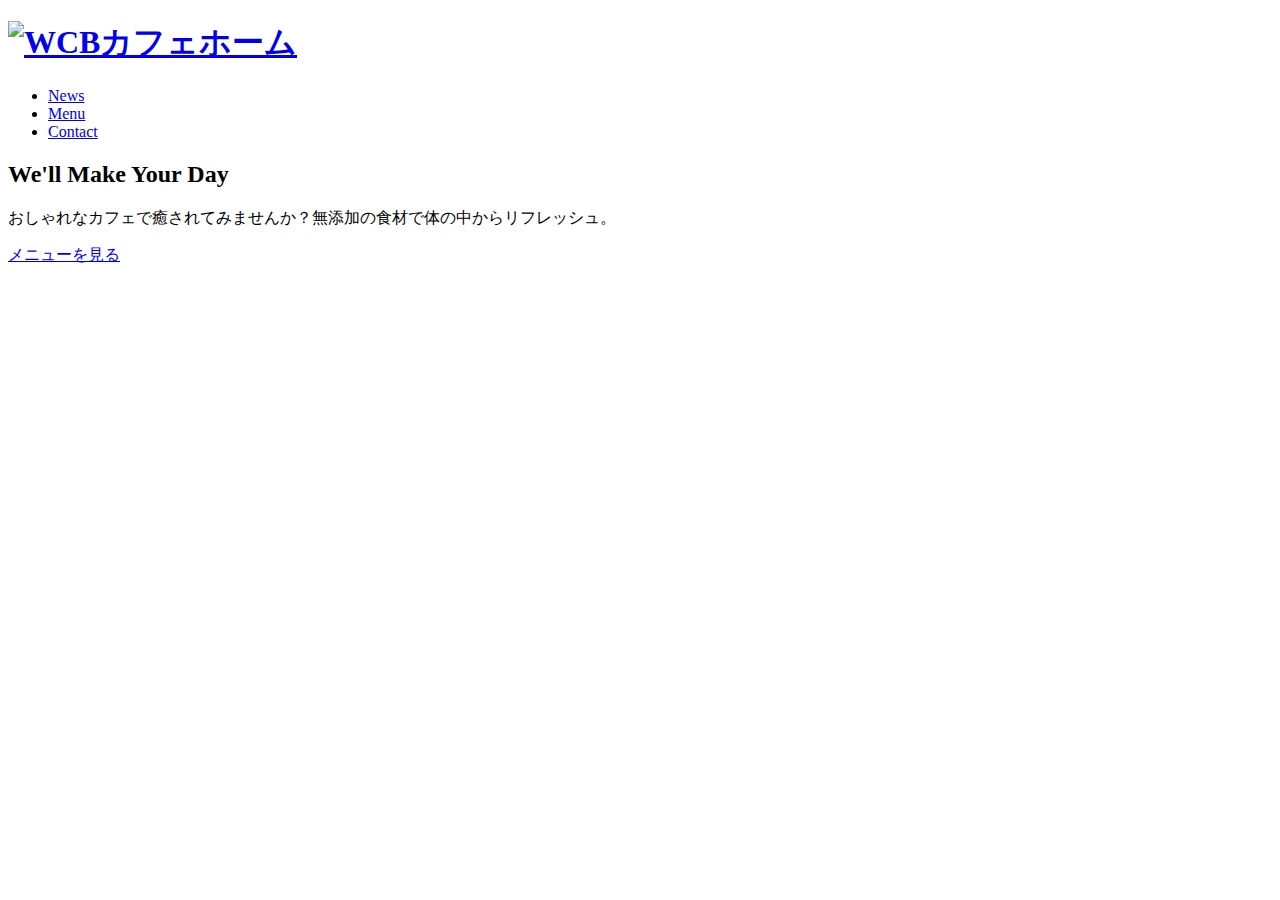
==== index.html @ 0476d51a "Create index.html" ====
<!DOCTYPE html>
<html lang="ja">
    <head>
        <meta charset="utf-8">
        <title>WCB Cafe</title>
        <meta name="description" content="ブレンドコーヒーとヘルシーなオーガニックフードを提供するカフェ">

        <link rel="stylesheet" href="https://unpkg.com/ress/dist/ress.min.css">
        <link href="https://fonts.googleapis.com/css?family=Philosopher" rel="stylesheet">
        <link href="css/style.css" rel="stylesheet">
        <link rel="icon" type="image/png" href="images/favicon.png">

        <meta property="og:url" content="file:///Users/kinoshitahikari/Desktop/HTML-lesson/WCBCafe/index.html">
        <meta property="og:type" content="website">
        <meta property="og:title" content="WCB Cafe Home">
        <meta property="og:description" content="おしゃれなカフェで癒されてみませんか？無添加の食材で体の中からリフレッシュ。">
        <meta property="og:image" content="/Users/kinoshitahikari/Desktop/HTML-lesson/WCBCafe/images/pexels-ayse-nur-99373970-16545082.jpg">

        <meta name="viewport" content="width=device-width, initial-scale=1">
    </head>
    <body>
        <div id="home" class="big-bg"> 
            <header class="page-header wrapper">
                <h1><a href="index.html"><img class="logo" src="file:///Users/kinoshitahikari/Downloads/HTML-CSS-Webdesign-5/WCBCafe/images/logo.svg" alt="WCBカフェホーム"></a></h1>
                <nav>
                    <ul class="main-nav">
                        <li><a href="news.html">News</a></li>
                        <li><a href="menu.html">Menu</a></li>
                        <li><a href="contact.html">Contact</a></li>
                    </ul>
                </nav>
            </header>

            <div class="home-content wrapper">
                <h2 class="page-title">We'll Make Your Day</h2>
                <p>おしゃれなカフェで癒されてみませんか？無添加の食材で体の中からリフレッシュ。</p>
                <a href="menu.html" class="button">メニューを見る</a>
            </div>
        </div>    
    </body>
</html>
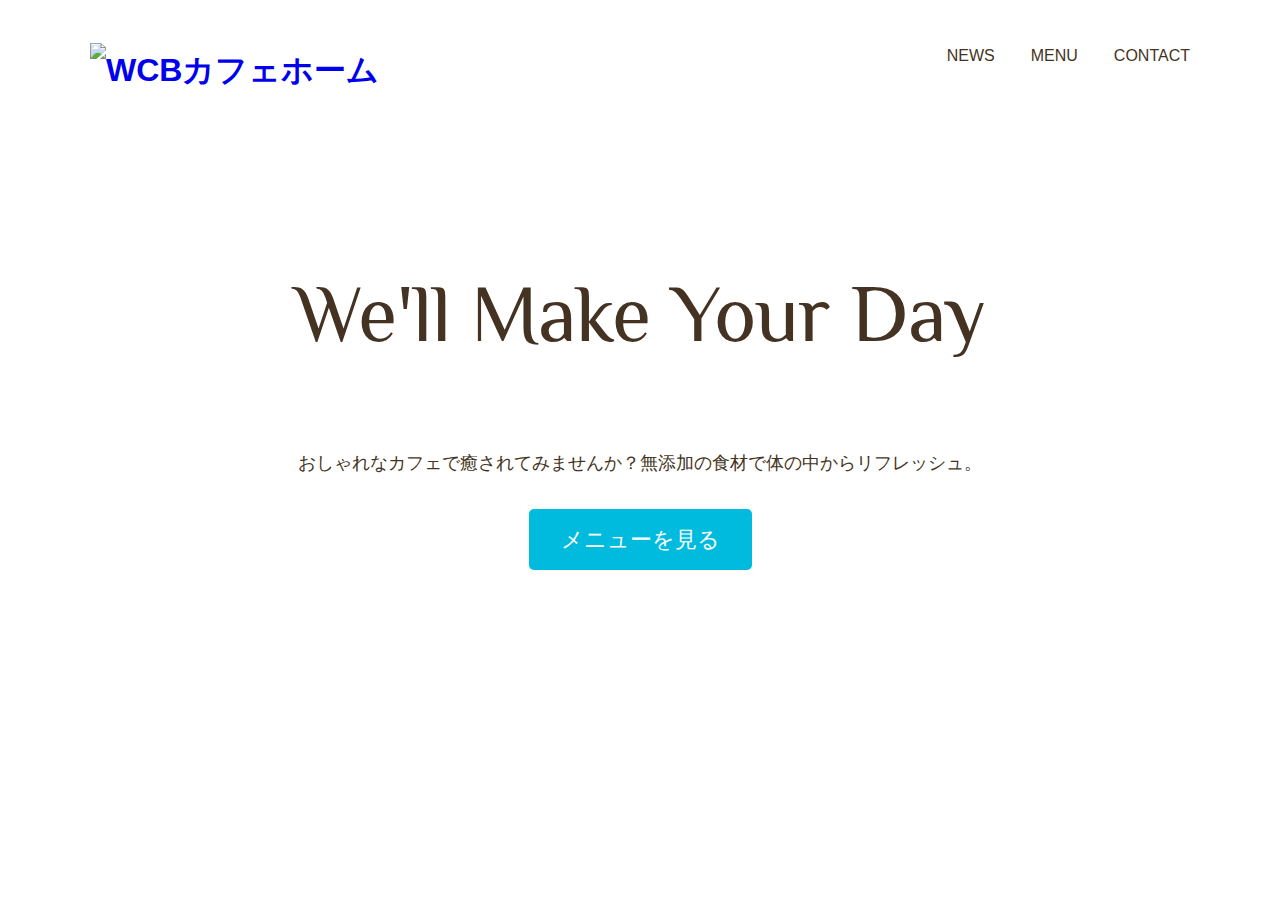
==== commit dc57f57d: "Update index.html" ====
--- a/index.html
+++ b/index.html
@@ -7,7 +7,7 @@
 
         <link rel="stylesheet" href="https://unpkg.com/ress/dist/ress.min.css">
         <link href="https://fonts.googleapis.com/css?family=Philosopher" rel="stylesheet">
-        <link href="css/style.css" rel="stylesheet">
+        <link href="./style.css" rel="stylesheet">
         <link rel="icon" type="image/png" href="images/favicon.png">
 
         <meta property="og:url" content="file:///Users/kinoshitahikari/Desktop/HTML-lesson/WCBCafe/index.html">
--- a/style.css
+++ b/style.css
@@ -0,0 +1,361 @@
+@charset "UTF-8";
+html {
+    font-size:100%
+}
+body {
+    font-family:"Yu Gothic Medium","游ゴシック Medium","YuGothic","游ゴシック体","ヒラギノ角ゴ Pro W3",sans-serif;
+    line-height:1.7;
+    color:#432;
+}
+a {
+    text-decoration: none;
+}
+img {
+    max-width: 100%;
+}
+
+.logo {
+    width:210px;
+    margin-top: 14px;
+}
+.main-nav {
+    display:flex;
+    font: size 1.25rem;
+    text-transform: uppercase;
+    margin-top:34px;
+    list-style: none;
+}
+.main-nav li {
+    margin-left: 36px;
+}
+.main-nav a {
+    color: #432;
+}
+.main-nav a:hover {
+    color:#0bd
+}
+.page-header {
+    display:flex;
+    justify-content: space-between;
+}
+.wrapper {
+    max-width: 1100px;
+    margin: 0 auto;
+    padding: 0 4%;
+}
+.home-content {
+    text-align: center;
+    margin-top: 10%;
+}
+.home-content p {
+    font-size: 1.125rem;
+    margin: 10px 0 42px;
+}
+/* 見出し */
+.page-title {
+    font-size: 5rem;
+    font-family: "Philosopher",serif;
+    text-transform: uppercase;
+    font-weight: normal;
+}
+/* ボタン */
+.button {
+    font-size: 1.375rem;
+    background: #0bd;
+    color: #fff;
+    border-radius: 5px;
+    padding: 18px 32px;
+}
+.button:hover {
+    background: #0090aa;
+}
+.big-bg {
+    background-size: cover;
+    background-position: center top;
+}
+#home {
+    background-image: url(/Users/kinoshitahikari/Desktop/HTML-lesson/WCBCafe/images/content-pixie-Xv0CHwbn6O8-unsplash.jpg);
+    min-height: 100vh;
+}
+#home .page-title {
+    text-transform: none;
+}
+#news {
+    background-image: url(/Users/kinoshitahikari/Desktop/HTML-lesson/WCBCafe/images/pexels-wdnet-96620.jpg);
+    height: 270px;
+    margin-bottom: 40px;
+}
+#news .page-title {
+    text-align: center;
+}
+footer {
+    background-color: #432;
+    text-align: center;
+    padding: 26px 0;
+}
+footer p {
+    color: #fff;
+    font-size: 0.875rem;
+}
+/* 記事部分 */
+article {
+    width: 74%;
+}
+/* サイドバー */
+aside {
+    width: 22%;
+}
+.news-contents {
+    display: flex;
+    justify-content: space-between;
+    margin-bottom: 50px;
+}
+.post-info {
+    position: relative;
+    padding-top: 4px;
+    margin-bottom: 40px;
+}
+.post-date {
+    background-color: #0bd;
+    border-radius: 50%;
+    color: #fff;
+    width: 100px;
+    height: 100px;
+    font-size: 1.625rem;
+    text-align: center;
+    position: absolute;
+    top:0;
+    padding-top: 10px;
+}
+.post-date span {
+    font-size: 1rem;
+    border-top: 1px rgba(255,255,255,0.5) solid;
+    padding-top: 6px;
+    display: block;
+    width: 60%;
+    margin: 0 auto; 
+}
+.post-title {
+    font-family: "Yu Mincho","Yumincho",serif;
+    font-size: 2rem;
+    font-weight: normal;
+}
+.post-title,
+.post-cat {
+    margin-left: 120px;
+}
+article img {
+    margin-bottom: 20px;
+}
+article p {
+    margin-bottom: 1rem;
+}
+.sub-title {
+    font-size: 1.375rem;
+    padding: 0 8px 8px;
+    border-bottom: 2px #0bd solid;
+    font-weight: normal;
+}
+aside p {
+    padding: 12px 10px;
+}
+.sub-menu {
+    list-style: none;
+    margin-bottom: 60px;
+}
+.sub-menu li {
+    border-bottom: 1px #ddd solid;
+}
+.sub-menu a {
+    color: #432;
+    padding: 10px;
+    display: block;
+}
+.sub-menu a:hover {
+    color: #0bd;
+}
+
+/* MENU -------------- */
+#menu {
+    background-image: url(/Users/kinoshitahikari/Desktop/HTML-lesson/WCBCafe/images/pexels-catscoming-2035729.jpg);
+    min-height: 100vh;
+}
+.menu-content {
+    max-width: 560px;
+    margin-top: 10%;
+}
+.menu-content .page-title {
+    text-align: center;
+}
+.menu-content p {
+    font-size: 1.125rem;
+    margin: 10px 0 0;
+}
+.grid {
+    display: grid;
+    gap: 26px;
+    grid-template-columns: repeat(auto-fit,minmax(240px,1fr));
+    margin-top: 6%;
+    margin-bottom: 50px;
+}
+/* CONTACT */
+#contact {
+    background-image: url(/Users/kinoshitahikari/Desktop/HTML-lesson/WCBCafe/images/pexels-thepaintedsquare-1652402.jpg);
+    min-height: 100vh;
+}
+
+/* フォーム */
+form div {
+    margin-bottom: 14px;
+}
+label {
+    font-size: 1.125rem;
+    margin-bottom: 10px;
+    display: block;
+}
+input[type="text"],
+input[type="email"],
+textarea {
+    background-color: rgba(255,255,255,0.5);
+    border: 1px #fff solid;
+    border-radius: 5px;
+    padding: 10px;
+    font-size: 1rem;
+}
+input[type="text"],
+input[type="email"] {
+    width: 100%;
+    max-width: 240px;
+}
+textarea {
+    width: 100%;
+    max-width: 480px;
+    height: 6rem;
+}
+input[type="submit"] {
+    border: none;
+    cursor: pointer;
+    line-height: 1;
+}
+/* 店舗情報・地図 */
+#location {
+    padding: 4% 0;
+}
+#location .wrapper {
+    display: flex;
+    justify-content: space-between;
+}
+.location-info {
+    width: 22%;
+}
+.location-info p {
+    padding: 12px 10px;
+}
+.location-map {
+    width: 74%;
+}
+/* iframe */
+iframe {
+    width: 100%;
+}
+/* SNS */
+#sns {
+    background-color: #faf7f0;
+    padding: 4% 0;
+}
+#sns .wrapper {
+    display: flex;
+    justify-content: space-between;
+}
+#sns .sub-title {
+    margin-bottom: 30px;
+}
+.sns-box {
+    width: 30%;
+}
+/* モバイル版 */
+@media (max-width:600px) {
+    .page-title {
+        font-size: 2.5rem;
+    }
+    .page-header {
+        flex-direction: column;
+        align-items: center;
+    }
+    /* HEADER */
+    .main-nav {
+        font-size: 1rem;
+        margin-top: 10px;
+    }
+    .main-nav li {
+        margin: 0 20px;
+    }
+    /* HOME */
+    .home-content {
+        margin-top: 20%;
+    }
+    /* NEWS */
+    .news-contents {
+        flex-direction: column;
+    }
+    article,
+    aside {
+        width: 100%;
+    }
+    #news .page-title {
+        margin-top: 30px;
+    }
+    aside {
+        margin-top: 60px;
+    }
+    .post-info {
+        margin-bottom: 30px;
+    }
+    .post-date {
+        width: 70px;
+        height: 70px;
+        font-size: 1rem;
+    }
+    .post-date span {
+        font-size: 0.875rem;
+        padding-top: 2px;
+    }
+    .post-title {
+        font-size: 1.375rem;
+    }
+    .post-cat {
+        font-size: 0.875rem;
+        margin-top: 10px;
+    }
+    .post-title,
+    .post-cat {
+        margin-left: 80px;
+    }
+    /* MENU */
+    .menu-content {
+        margin-top: 20%;
+    }
+    /* CONTACT */
+    #contact .page-title {
+        margin-top: 40px;
+    }
+    /* フォーム */
+    input[type="text"],
+    input[type="email"],
+    textarea {
+        max-width: 100%;
+    }
+    /* 店舗情報・地図 / SNS */
+    #location .wrapper,
+    #sns .wrapper {
+        flex-direction: column;
+    }
+    .location-info,
+    .location-map,
+    .sns-box {
+        width: 100%;
+    }
+    .sns-box {
+        margin-bottom: 30px;
+    }
+}
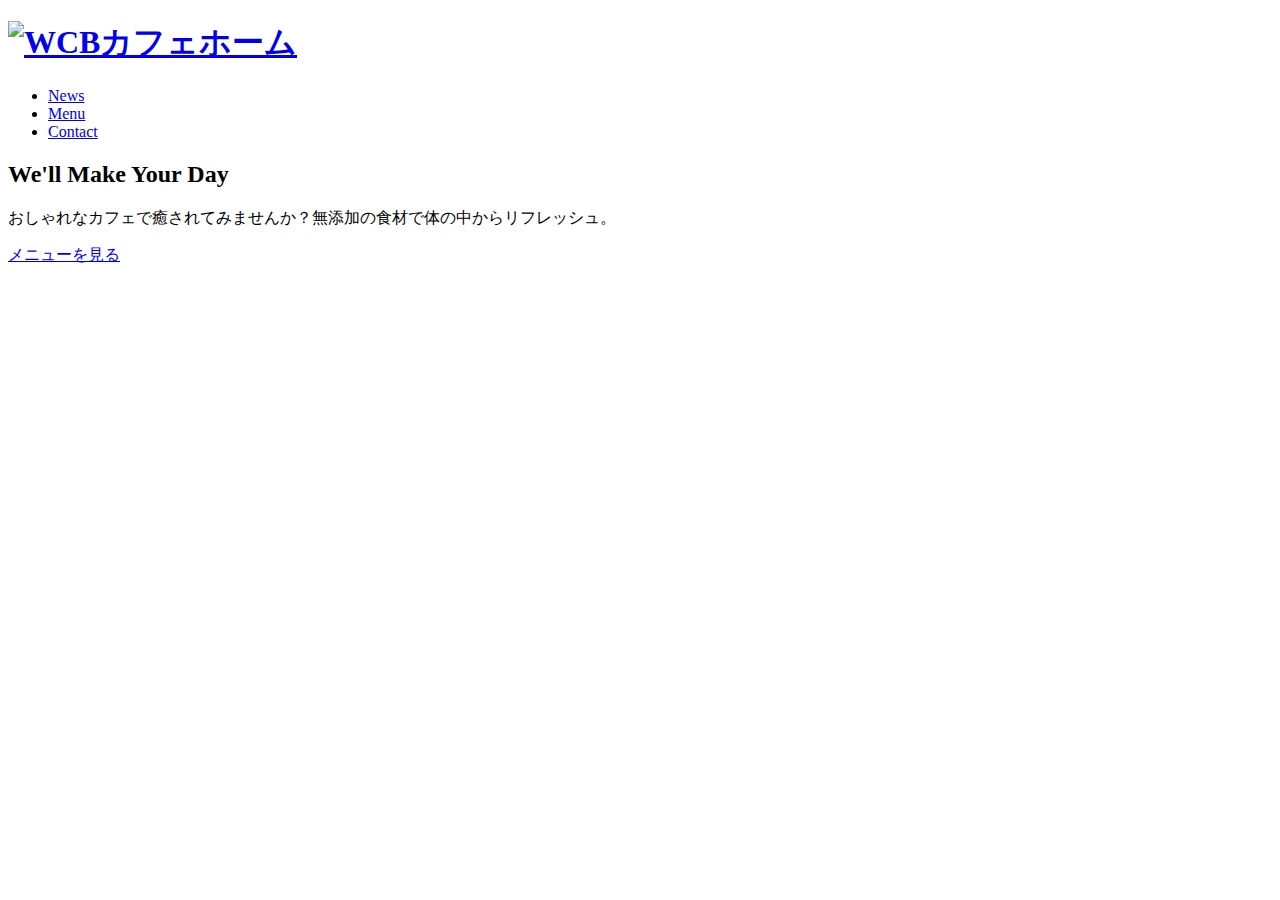
==== commit ca02b3fc: "Update index.html" ====
--- a/index.html
+++ b/index.html
@@ -7,7 +7,7 @@
 
         <link rel="stylesheet" href="https://unpkg.com/ress/dist/ress.min.css">
         <link href="https://fonts.googleapis.com/css?family=Philosopher" rel="stylesheet">
-        <link href="./style.css" rel="stylesheet">
+        <link href="css/style.css" rel="stylesheet">
         <link rel="icon" type="image/png" href="images/favicon.png">
 
         <meta property="og:url" content="file:///Users/kinoshitahikari/Desktop/HTML-lesson/WCBCafe/index.html">
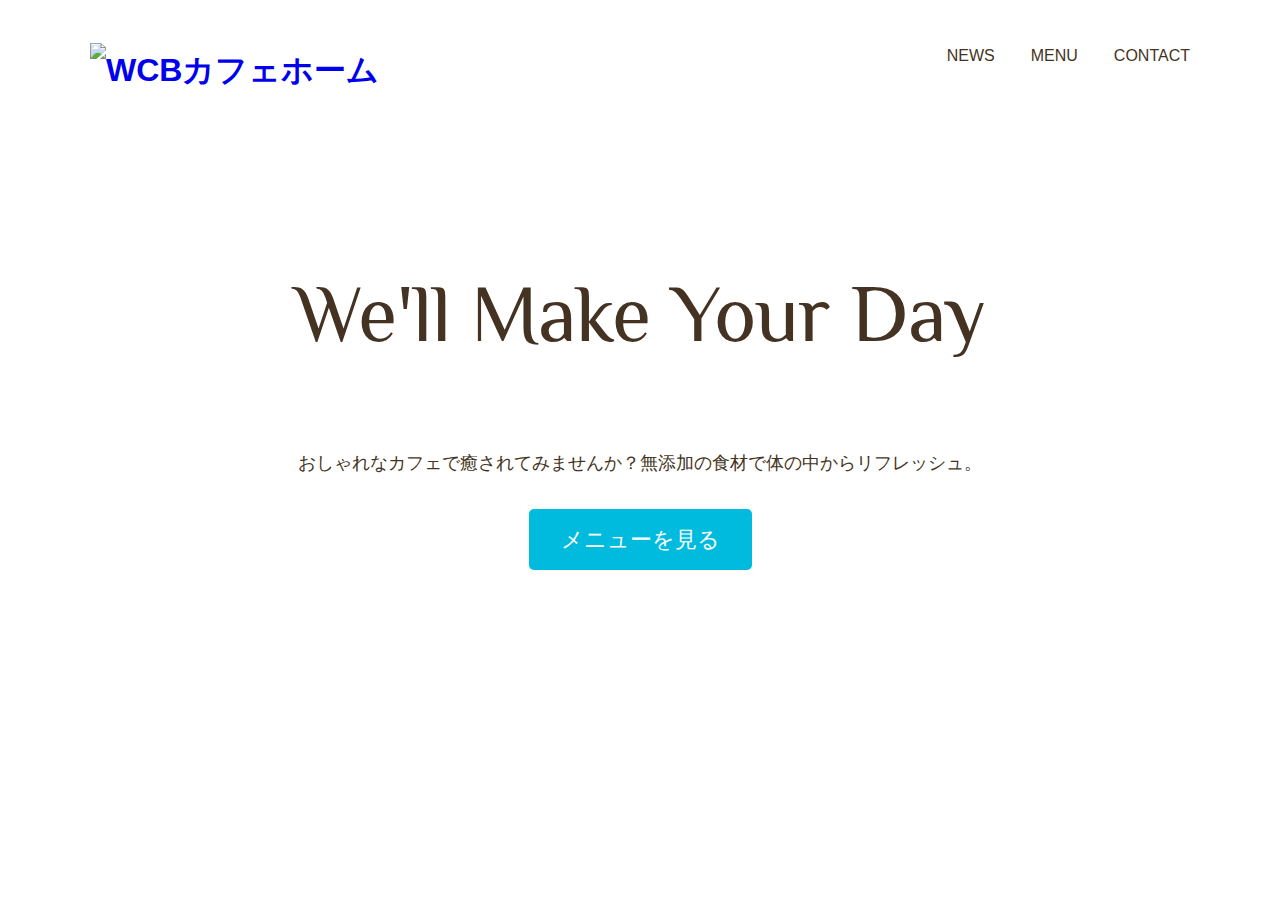
==== commit 694abd3b: "Update index.html" ====
--- a/index.html
+++ b/index.html
@@ -7,7 +7,7 @@
 
         <link rel="stylesheet" href="https://unpkg.com/ress/dist/ress.min.css">
         <link href="https://fonts.googleapis.com/css?family=Philosopher" rel="stylesheet">
-        <link href="css/style.css" rel="stylesheet">
+        <link href="./style.css" rel="stylesheet">
         <link rel="icon" type="image/png" href="images/favicon.png">
 
         <meta property="og:url" content="file:///Users/kinoshitahikari/Desktop/HTML-lesson/WCBCafe/index.html">
--- a/style.css
+++ b/style.css
@@ -0,0 +1,361 @@
+@charset "UTF-8";
+html {
+    font-size:100%
+}
+body {
+    font-family:"Yu Gothic Medium","游ゴシック Medium","YuGothic","游ゴシック体","ヒラギノ角ゴ Pro W3",sans-serif;
+    line-height:1.7;
+    color:#432;
+}
+a {
+    text-decoration: none;
+}
+img {
+    max-width: 100%;
+}
+
+.logo {
+    width:210px;
+    margin-top: 14px;
+}
+.main-nav {
+    display:flex;
+    font: size 1.25rem;
+    text-transform: uppercase;
+    margin-top:34px;
+    list-style: none;
+}
+.main-nav li {
+    margin-left: 36px;
+}
+.main-nav a {
+    color: #432;
+}
+.main-nav a:hover {
+    color:#0bd
+}
+.page-header {
+    display:flex;
+    justify-content: space-between;
+}
+.wrapper {
+    max-width: 1100px;
+    margin: 0 auto;
+    padding: 0 4%;
+}
+.home-content {
+    text-align: center;
+    margin-top: 10%;
+}
+.home-content p {
+    font-size: 1.125rem;
+    margin: 10px 0 42px;
+}
+/* 見出し */
+.page-title {
+    font-size: 5rem;
+    font-family: "Philosopher",serif;
+    text-transform: uppercase;
+    font-weight: normal;
+}
+/* ボタン */
+.button {
+    font-size: 1.375rem;
+    background: #0bd;
+    color: #fff;
+    border-radius: 5px;
+    padding: 18px 32px;
+}
+.button:hover {
+    background: #0090aa;
+}
+.big-bg {
+    background-size: cover;
+    background-position: center top;
+}
+#home {
+    background-image: url(/Users/kinoshitahikari/Desktop/HTML-lesson/WCBCafe/images/content-pixie-Xv0CHwbn6O8-unsplash.jpg);
+    min-height: 100vh;
+}
+#home .page-title {
+    text-transform: none;
+}
+#news {
+    background-image: url(/Users/kinoshitahikari/Desktop/HTML-lesson/WCBCafe/images/pexels-wdnet-96620.jpg);
+    height: 270px;
+    margin-bottom: 40px;
+}
+#news .page-title {
+    text-align: center;
+}
+footer {
+    background-color: #432;
+    text-align: center;
+    padding: 26px 0;
+}
+footer p {
+    color: #fff;
+    font-size: 0.875rem;
+}
+/* 記事部分 */
+article {
+    width: 74%;
+}
+/* サイドバー */
+aside {
+    width: 22%;
+}
+.news-contents {
+    display: flex;
+    justify-content: space-between;
+    margin-bottom: 50px;
+}
+.post-info {
+    position: relative;
+    padding-top: 4px;
+    margin-bottom: 40px;
+}
+.post-date {
+    background-color: #0bd;
+    border-radius: 50%;
+    color: #fff;
+    width: 100px;
+    height: 100px;
+    font-size: 1.625rem;
+    text-align: center;
+    position: absolute;
+    top:0;
+    padding-top: 10px;
+}
+.post-date span {
+    font-size: 1rem;
+    border-top: 1px rgba(255,255,255,0.5) solid;
+    padding-top: 6px;
+    display: block;
+    width: 60%;
+    margin: 0 auto; 
+}
+.post-title {
+    font-family: "Yu Mincho","Yumincho",serif;
+    font-size: 2rem;
+    font-weight: normal;
+}
+.post-title,
+.post-cat {
+    margin-left: 120px;
+}
+article img {
+    margin-bottom: 20px;
+}
+article p {
+    margin-bottom: 1rem;
+}
+.sub-title {
+    font-size: 1.375rem;
+    padding: 0 8px 8px;
+    border-bottom: 2px #0bd solid;
+    font-weight: normal;
+}
+aside p {
+    padding: 12px 10px;
+}
+.sub-menu {
+    list-style: none;
+    margin-bottom: 60px;
+}
+.sub-menu li {
+    border-bottom: 1px #ddd solid;
+}
+.sub-menu a {
+    color: #432;
+    padding: 10px;
+    display: block;
+}
+.sub-menu a:hover {
+    color: #0bd;
+}
+
+/* MENU -------------- */
+#menu {
+    background-image: url(/Users/kinoshitahikari/Desktop/HTML-lesson/WCBCafe/images/pexels-catscoming-2035729.jpg);
+    min-height: 100vh;
+}
+.menu-content {
+    max-width: 560px;
+    margin-top: 10%;
+}
+.menu-content .page-title {
+    text-align: center;
+}
+.menu-content p {
+    font-size: 1.125rem;
+    margin: 10px 0 0;
+}
+.grid {
+    display: grid;
+    gap: 26px;
+    grid-template-columns: repeat(auto-fit,minmax(240px,1fr));
+    margin-top: 6%;
+    margin-bottom: 50px;
+}
+/* CONTACT */
+#contact {
+    background-image: url(/Users/kinoshitahikari/Desktop/HTML-lesson/WCBCafe/images/pexels-thepaintedsquare-1652402.jpg);
+    min-height: 100vh;
+}
+
+/* フォーム */
+form div {
+    margin-bottom: 14px;
+}
+label {
+    font-size: 1.125rem;
+    margin-bottom: 10px;
+    display: block;
+}
+input[type="text"],
+input[type="email"],
+textarea {
+    background-color: rgba(255,255,255,0.5);
+    border: 1px #fff solid;
+    border-radius: 5px;
+    padding: 10px;
+    font-size: 1rem;
+}
+input[type="text"],
+input[type="email"] {
+    width: 100%;
+    max-width: 240px;
+}
+textarea {
+    width: 100%;
+    max-width: 480px;
+    height: 6rem;
+}
+input[type="submit"] {
+    border: none;
+    cursor: pointer;
+    line-height: 1;
+}
+/* 店舗情報・地図 */
+#location {
+    padding: 4% 0;
+}
+#location .wrapper {
+    display: flex;
+    justify-content: space-between;
+}
+.location-info {
+    width: 22%;
+}
+.location-info p {
+    padding: 12px 10px;
+}
+.location-map {
+    width: 74%;
+}
+/* iframe */
+iframe {
+    width: 100%;
+}
+/* SNS */
+#sns {
+    background-color: #faf7f0;
+    padding: 4% 0;
+}
+#sns .wrapper {
+    display: flex;
+    justify-content: space-between;
+}
+#sns .sub-title {
+    margin-bottom: 30px;
+}
+.sns-box {
+    width: 30%;
+}
+/* モバイル版 */
+@media (max-width:600px) {
+    .page-title {
+        font-size: 2.5rem;
+    }
+    .page-header {
+        flex-direction: column;
+        align-items: center;
+    }
+    /* HEADER */
+    .main-nav {
+        font-size: 1rem;
+        margin-top: 10px;
+    }
+    .main-nav li {
+        margin: 0 20px;
+    }
+    /* HOME */
+    .home-content {
+        margin-top: 20%;
+    }
+    /* NEWS */
+    .news-contents {
+        flex-direction: column;
+    }
+    article,
+    aside {
+        width: 100%;
+    }
+    #news .page-title {
+        margin-top: 30px;
+    }
+    aside {
+        margin-top: 60px;
+    }
+    .post-info {
+        margin-bottom: 30px;
+    }
+    .post-date {
+        width: 70px;
+        height: 70px;
+        font-size: 1rem;
+    }
+    .post-date span {
+        font-size: 0.875rem;
+        padding-top: 2px;
+    }
+    .post-title {
+        font-size: 1.375rem;
+    }
+    .post-cat {
+        font-size: 0.875rem;
+        margin-top: 10px;
+    }
+    .post-title,
+    .post-cat {
+        margin-left: 80px;
+    }
+    /* MENU */
+    .menu-content {
+        margin-top: 20%;
+    }
+    /* CONTACT */
+    #contact .page-title {
+        margin-top: 40px;
+    }
+    /* フォーム */
+    input[type="text"],
+    input[type="email"],
+    textarea {
+        max-width: 100%;
+    }
+    /* 店舗情報・地図 / SNS */
+    #location .wrapper,
+    #sns .wrapper {
+        flex-direction: column;
+    }
+    .location-info,
+    .location-map,
+    .sns-box {
+        width: 100%;
+    }
+    .sns-box {
+        margin-bottom: 30px;
+    }
+}
